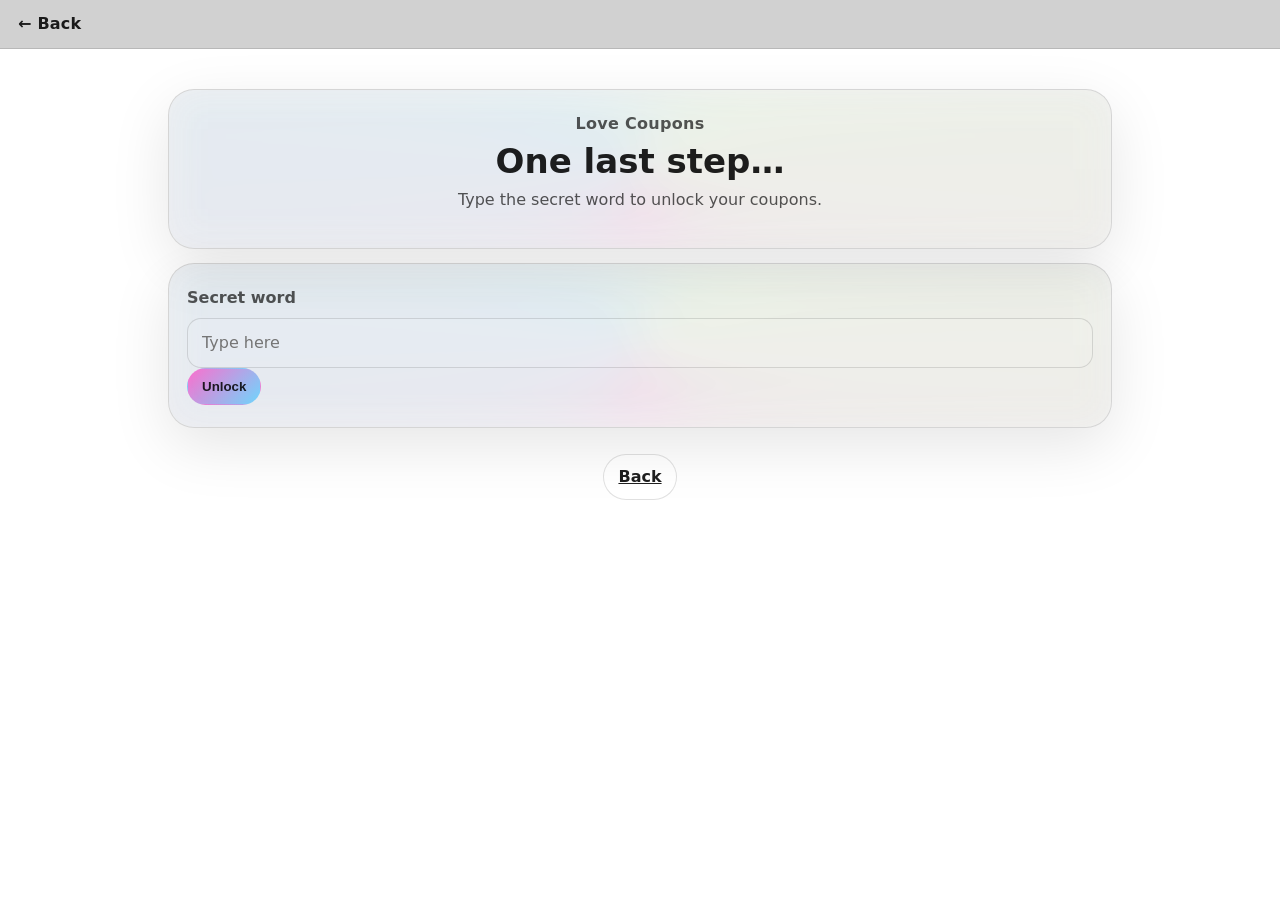
==== coupons.html @ c1a6b763 "my first commit" ====
<!doctype html>
<html lang="en">
<head>
  <meta charset="utf-8" />
  <meta name="viewport" content="width=device-width, initial-scale=1" />
  <meta name="color-scheme" content="dark light" />
  <title>Love Coupons</title>
  <link rel="stylesheet" href="styles.css" />
</head>
<body data-page="coupons">
  <canvas id="fx" aria-hidden="true"></canvas>

  <header class="topbar">
    <a class="brand" href="hub.html" aria-label="Back to gift hub">← Back</a>
  </header>

  <main class="page">
    <section class="screen" aria-label="Coupons">
      <div class="heroCard heroCenter">
        <p class="eyebrow">Unlocked</p>
        <h1 class="heroTitle">Your love coupons</h1>
        <p class="sub">Redeem any time you want.</p>
      </div>

      <div class="couponList" id="couponList" aria-label="Coupon list"></div>

      <div class="bottomBar">
        <a class="btn" href="hub.html">Back</a>
      </div>
    </section>
  </main>

  <script src="script.js"></script>
</body>
</html>
---- styles.css ----
:root{
  --bg0:#070a12;
  --bg1:#0e1630;
  --card:rgba(255,255,255,.07);
  --card2:rgba(255,255,255,.10);
  --text:rgba(255,255,255,.92);
  --muted:rgba(255,255,255,.72);
  --border:rgba(255,255,255,.16);
  --focus:rgba(255,255,255,.35);
  --radius:18px;
  --shadow:0 20px 80px rgba(0,0,0,.45);
  --max:980px;
}

@media (prefers-color-scheme: light){
  :root{
    --bg0:#f6f7fb;
    --bg1:#eef1ff;
    --card:rgba(0,0,0,.05);
    --card2:rgba(0,0,0,.07);
    --text:rgba(0,0,0,.88);
    --muted:rgba(0,0,0,.66);
    --border:rgba(0,0,0,.12);
    --focus:rgba(0,0,0,.25);
    --shadow:0 18px 60px rgba(0,0,0,.10);
  }
}

*{box-sizing:border-box}
html,body{height:100%}
body{
  margin:0;
  font:16px/1.5 system-ui,-apple-system,Segoe UI,Roboto,Ubuntu,Cantarell,Noto Sans,Arial;
  color:var(--text);
  /* background:
    radial-gradient(1200px 900px at 20% 10%, rgba(255,90,200,.18), transparent 55%),
    radial-gradient(900px 700px at 80% 20%, rgba(90,210,255,.16), transparent 50%),
    radial-gradient(800px 700px at 50% 90%, rgba(255,214,106,.10), transparent 50%),
    linear-gradient(180deg, var(--bg0), var(--bg1)); */
  overflow-x:hidden;
}

/* Layered heart background (soft, like the reference) */
body::before{
  content:"";
  position:fixed;
  inset:0;
  pointer-events:none;
  /* Draw a few big translucent hearts as layers */
  background-image:
    url("https://media2.giphy.com/media/v1.Y2lkPTc5MGI3NjExaWJuOGI5ZWMya2pvdXhsNnJheWJ4MGl4cWlxY21kdXRnZnNlNnR1ZyZlcD12MV9pbnRlcm5hbF9naWZfYnlfaWQmY3Q9Zw/26ufcYAkp8e66vanu/giphy.gif");
    /* url("data:image/svg+xml,%3Csvg xmlns='http://www.w3.org/2000/svg' viewBox='0 0 100 100'%3E%3Cpath d='M50 30C50 15 35 10 25 10C10 10 0 22 0 35C0 55 20 70 50 90C80 70 100 55 100 35C100 22 90 10 75 10C65 10 50 15 50 30Z' fill='%235ad2ff' opacity='0.10'/%3E%3C/svg%3E"),
    url("data:image/svg+xml,%3Csvg xmlns='http://www.w3.org/2000/svg' viewBox='0 0 100 100'%3E%3Cpath d='M50 30C50 15 35 10 25 10C10 10 0 22 0 35C0 55 20 70 50 90C80 70 100 55 100 35C100 22 90 10 75 10C65 10 50 15 50 30Z' fill='%23ffffff' opacity='0.06'/%3E%3C/svg%3E"); */
  background-repeat:no-repeat;
  background-size: 980px 980px, 760px 760px, 1180px 1180px;
  background-position: 12% 68%, 82% 38%, 50% 94%;
  opacity:.95;
}

#fx{
  position:fixed;
  inset:0;
  width:100%;
  height:100%;
  z-index:0;
  pointer-events:none;
}

.topbar{
  position:sticky;
  top:0;
  z-index:10;
  display:flex;
  align-items:center;
  justify-content:space-between;
  padding:12px 18px;
  background:rgba(0,0,0,.18);
  border-bottom:1px solid var(--border);
  backdrop-filter: blur(10px);
}

.brand{
  color:var(--text);
  text-decoration:none;
  font-weight:700;
  letter-spacing:.2px;
}

.nav{display:flex; gap:14px; flex-wrap:wrap}
.nav a{
  color:var(--muted);
  text-decoration:none;
  padding:6px 10px;
  border-radius:999px;
  border:1px solid transparent;
}
.nav a:hover{border-color:var(--border); color:var(--text)}

.page{position:relative; z-index:1; max-width:var(--max); margin:0 auto; padding:22px 18px 40px}

.hero{position:relative; padding:26px 0 14px}
.heroCard{
  position:relative;
  background:var(--card);
  border:1px solid var(--border);
  box-shadow:var(--shadow);
  border-radius:calc(var(--radius) + 8px);
  padding:22px 18px;
  overflow:hidden;
}
.heroCard::before{
  content:"";
  position:absolute;
  inset:-2px;
  background:conic-gradient(from 180deg, rgba(255,90,200,.16), rgba(90,210,255,.16), rgba(170,255,120,.12), rgba(255,90,200,.16));
  filter:blur(20px);
  opacity:.7;
  z-index:-1;
}

.eyebrow{margin:0 0 6px; color:var(--muted); font-weight:600; letter-spacing:.3px}
.hero h1{margin:0 0 10px; font-size:40px; line-height:1.08}
@media (max-width:560px){.hero h1{font-size:34px}}

.name{
  display:inline-block;
  padding:2px 10px;
  border-radius:12px;
  border:1px dashed var(--border);
  outline:none;
  background:rgba(255,255,255,.04);
}
.name:focus{box-shadow:0 0 0 3px var(--focus)}

.sub{margin:0 0 14px; color:var(--muted)}
.from{margin:0 0 10px; color:var(--muted); font-weight:650}
.smallName{font-size:14px; padding:2px 8px; border-radius:12px}
.hint{margin:12px 0 0; color:var(--muted); font-size:13px}

.heroActions{display:flex; gap:10px; flex-wrap:wrap}

.section{padding:18px 0}
.sectionHead{margin-bottom:10px}
.sectionHead h2{margin:0 0 4px; font-size:22px}
.sectionHead p{margin:0; color:var(--muted)}

.card{
  background:var(--card);
  border:1px solid var(--border);
  border-radius:var(--radius);
  padding:16px;
}

.center{display:grid; place-items:center; text-align:center; gap:12px}

.row{display:flex; gap:10px; align-items:center; justify-content:center; flex-wrap:wrap}
.small{font-size:13px; color:var(--muted)}
.muted{color:var(--muted)}
.h3{margin:0 0 6px; font-size:16px}
.left{justify-content:flex-start}

.btn{
  appearance:none;
  border:1px solid var(--border);
  background:rgba(255,255,255,.06);
  color:var(--text);
  border-radius:999px;
  padding:10px 14px;
  cursor:pointer;
  font-weight:650;
}
.btn:hover{background:rgba(255,255,255,.10)}
.btn:focus{outline:none; box-shadow:0 0 0 3px var(--focus)}
.btn.primary{
  border-color:transparent;
  background:linear-gradient(135deg, rgba(255,90,200,.85), rgba(90,210,255,.85));
  color:rgba(0,0,0,.85);
}

.srOnly{
  position:absolute;
  width:1px;
  height:1px;
  padding:0;
  margin:-1px;
  overflow:hidden;
  clip:rect(0,0,0,0);
  white-space:nowrap;
  border:0;
}

/* Balloons */
.balloons{position:absolute; inset:0; pointer-events:none}
.balloon{
  position:absolute;
  width:54px; height:66px;
  border-radius:999px 999px 999px 999px;
  opacity:.55;
  filter:blur(.2px);
  background:radial-gradient(circle at 30% 30%, rgba(255,255,255,.55), rgba(255,255,255,0) 55%),
             linear-gradient(180deg, rgba(255,255,255,.10), rgba(255,255,255,.02));
  border:1px solid var(--border);
  transform:translateY(0);
  animation:float 8s ease-in-out infinite;
}
.balloon::after{
  content:"";
  position:absolute;
  left:50%; bottom:-32px;
  width:1px; height:34px;
  background:var(--border);
  transform:translateX(-50%);
}
.b1{left:12px; top:22px; animation-duration:9.5s}
.b2{right:18px; top:30px; width:62px; height:76px; animation-duration:10.8s}
.b3{left:60%; top:20px; width:48px; height:60px; animation-duration:8.6s}
.b4{left:22%; top:40px; width:40px; height:52px; animation-duration:7.8s}

@keyframes float{
  0%,100%{transform:translateY(0)}
  50%{transform:translateY(-16px)}
}

/* Wish */
.wishRow{display:flex; gap:10px; flex-wrap:wrap; justify-content:center; margin-bottom:12px}
.chip{
  display:inline-flex;
  align-items:center;
  gap:8px;
  border:1px solid var(--border);
  padding:8px 12px;
  border-radius:999px;
  background:rgba(255,255,255,.04);
  cursor:pointer;
  user-select:none;
}
.chip input{accent-color:auto}
.wishActions{display:flex; gap:10px; justify-content:center; flex-wrap:wrap}
.wishOut{margin:12px 0 0; color:var(--text); font-weight:600; text-align:center}

/* Cake */
.cake{width:min(520px, 100%); position:relative; padding-top:18px}
.cakeTop{
  height:26px;
  border-radius:18px 18px 10px 10px;
  background:linear-gradient(90deg, rgba(255,255,255,.10), rgba(255,255,255,.05));
  border:1px solid var(--border);
}
.cakeBody{
  height:140px;
  border-radius:16px;
  margin-top:-6px;
  background:linear-gradient(180deg, rgba(255,90,200,.12), rgba(90,210,255,.10));
  border:1px solid var(--border);
}
.plate{
  height:22px;
  border-radius:999px;
  margin-top:12px;
  background:rgba(255,255,255,.06);
  border:1px solid var(--border);
}

.candles{
  display:flex;
  gap:10px;
  justify-content:center;
  margin:-10px 0 0;
}

.candle{
  position:relative;
  width:18px;
  height:48px;
  border-radius:8px;
  border:1px solid var(--border);
  background:linear-gradient(180deg, rgba(255,255,255,.12), rgba(255,255,255,.05));
  cursor:pointer;
}

.candle::before{
  content:"";
  position:absolute;
  top:-16px; left:50%;
  width:12px; height:16px;
  transform:translateX(-50%);
  border-radius:999px;
  background:radial-gradient(circle at 50% 35%, rgba(255,255,255,.9), rgba(255,190,90,.9) 35%, rgba(255,90,0,.0) 70%),
             radial-gradient(circle at 50% 60%, rgba(255,140,0,.9), rgba(255,0,0,.0) 68%);
  filter:drop-shadow(0 0 10px rgba(255,160,60,.55));
  animation:flicker .9s ease-in-out infinite;
}

.candle.out::before{opacity:0; animation:none}

@keyframes flicker{
  0%,100%{transform:translateX(-50%) scale(1); filter:drop-shadow(0 0 10px rgba(255,160,60,.55))}
  50%{transform:translateX(-50%) scale(.92); filter:drop-shadow(0 0 14px rgba(255,160,60,.75))}
}

/* Quiz */
.q{border:1px solid var(--border); border-radius:14px; padding:12px; margin:0 0 12px}
.q legend{padding:0 6px; font-weight:750}
.q label{display:block; margin:8px 0; color:var(--muted)}
.q input{margin-right:8px}

/* Memory */
.grid{
  margin-top:12px;
  display:grid;
  grid-template-columns:repeat(4, minmax(0, 1fr));
  gap:10px;
}
@media (max-width:520px){.grid{grid-template-columns:repeat(3, minmax(0, 1fr))}}

.cardTile{
  position:relative;
  height:74px;
  border-radius:16px;
  border:1px solid var(--border);
  background:rgba(255,255,255,.04);
  cursor:pointer;
  transform-style:preserve-3d;
  transition:transform .22s ease;
}
.cardTile:focus{outline:none; box-shadow:0 0 0 3px var(--focus)}
.cardTile.flipped{transform:rotateY(180deg)}

.face{
  position:absolute;
  inset:0;
  display:grid;
  place-items:center;
  backface-visibility:hidden;
  border-radius:16px;
  font-size:26px;
}
.face.back{
  transform:rotateY(180deg);
  background:rgba(255,255,255,.06);
}
.face.front{
  color:rgba(255,255,255,.75);
  letter-spacing:2px;
}

.footer{padding:22px 0 4px; color:var(--muted); text-align:center}

/* Surprise */
.surpriseGrid{
  display:grid;
  grid-template-columns:repeat(2, minmax(0, 1fr));
  gap:12px;
}
@media (max-width:760px){
  .surpriseGrid{grid-template-columns:1fr}
}

.surpriseCard{
  background:var(--card2);
  border:1px solid var(--border);
  border-radius:16px;
  padding:14px;
}

.letter{
  margin-top:10px;
  min-height:84px;
  padding:12px;
  border-radius:14px;
  border:1px solid var(--border);
  background:rgba(255,255,255,.04);
  white-space:pre-wrap;
  color:var(--text);
}

.scratchWrap{
  position:relative;
  height:170px;
  border-radius:16px;
  overflow:hidden;
  border:1px solid var(--border);
  background:rgba(255,255,255,.03);
  margin-top:10px;
}

.scratchUnder{
  position:absolute;
  inset:0;
  display:grid;
  place-items:center;
  text-align:center;
  padding:16px;
}

.bigReveal{
  font-weight:900;
  letter-spacing:.2px;
  font-size:22px;
  line-height:1.2;
}
.revealSmall{margin-top:6px; color:var(--muted); font-weight:700}

#scratch{
  position:absolute;
  inset:0;
  width:100%;
  height:100%;
  cursor:grab;
}
#scratch:active{cursor:grabbing}

@media (prefers-reduced-motion: reduce){
  *{animation:none !important; transition:none !important; scroll-behavior:auto !important}
}

/* -------------------- New multi-page flow -------------------- */
.hidden{display:none !important}

.screen{display:grid; gap:14px; padding:18px 0 40px}

.heroCenter{text-align:center}
.heroTitle{margin:0 0 8px; font-size:34px; line-height:1.12}
@media (max-width:560px){.heroTitle{font-size:30px}}

.timer{
  display:flex;
  align-items:stretch;
  justify-content:center;
  gap:10px;
  margin-top:10px;
}
.tUnit{
  min-width:78px;
  padding:10px 10px;
  border-radius:16px;
  border:1px solid var(--border);
  background:rgba(255,255,255,.05);
}
.tNum{font-size:28px; font-weight:900; letter-spacing:.4px}
.tLbl{font-size:12px; color:var(--muted); font-weight:700; letter-spacing:.3px}
.tSep{display:grid; place-items:center; color:var(--muted); font-weight:900; margin-top:8px}

.promptTitle{margin:0 0 10px; font-size:22px}

/* Mascot (prompt screen) */
.mascotFloat{
  display:grid;
  place-items:center;
  margin:6px 0 10px;
  animation:mascotPop .55s cubic-bezier(.2,.9,.2,1.15) both, mascotFloat 3.2s ease-in-out infinite .55s;
}
.mascotWave{
  width:min(220px, 70vw);
  height:auto;
  display:block;
  transform-origin:78% 78%;
  /* animation:mascotWave 1.3s ease-in-out infinite .55s; */
}

@keyframes mascotPop{
  0%{transform:translateY(10px) scale(.92); opacity:0}
  100%{transform:translateY(0) scale(1); opacity:1}
}

@keyframes mascotFloat{
  0%,100%{transform:translateY(0)}
  50%{transform:translateY(-10px)}
}

@keyframes mascotWave{
  0%,100%{transform:rotate(0deg)}
  50%{transform:rotate(-6deg)}
}

/* No thanks overlay */
.noThanksOverlay{
  position:absolute;
  inset:0;
  border-radius:inherit;
  background:rgba(0,0,0,.42);
  backdrop-filter: blur(8px);
  display:grid;
  place-items:center;
  padding:14px;
  opacity:0;
  transform:scale(.98);
  transition:opacity .18s ease, transform .18s ease;
  pointer-events:none;
}
.noThanksOverlay.show{
  opacity:1;
  transform:scale(1);
}
.noThanksGif{
  width:min(320px, 78vw);
  max-height:240px;
  height:auto;
  border-radius:18px;
  border:1px solid var(--border);
  background:rgba(255,255,255,.06);
  box-shadow:0 18px 60px rgba(0,0,0,.35);
}

.bottomBar{
  position:sticky;
  bottom:0;
  z-index:5;
  padding:12px 0 0;
  display:flex;
  justify-content:center;
}

.btn[disabled]{
  opacity:.55;
  cursor:not-allowed;
}

/* Balloons page */
.balloonSky{
  position:relative;
  height:min(520px, 62vh);
  border-radius:calc(var(--radius) + 8px);
  border:1px solid var(--border);
  background:linear-gradient(180deg, rgba(255,255,255,.06), rgba(255,255,255,.02));
  overflow:hidden;
}

.popBalloon{
  position:absolute;
  left:var(--x);
  top:110%;
  width:74px;
  height:92px;
  transform:translateX(-50%);
  cursor:pointer;
  border-radius:999px;
  border:1px solid var(--border);
  background:
    radial-gradient(circle at 30% 28%, rgba(255,255,255,.70), rgba(255,255,255,0) 58%),
    linear-gradient(180deg, hsla(var(--h), 90%, 70%, .92), hsla(var(--h), 80%, 50%, .92));
  box-shadow:0 14px 40px rgba(0,0,0,.30);
  animation:
    riseIn 2.8s cubic-bezier(.18,.9,.22,1.02) forwards,
    bob 3.8s ease-in-out infinite 2.8s,
    sway 5.2s ease-in-out infinite 2.8s;
}
.popBalloon::after{
  content:"";
  position:absolute;
  left:50%;
  bottom:-46px;
  width:1px;
  height:48px;
  transform:translateX(-50%);
  background:var(--border);
}
.popBalloon::before{
  content:"";
  position:absolute;
  left:50%;
  bottom:-10px;
  width:16px;
  height:12px;
  transform:translateX(-50%);
  border-radius:2px 2px 10px 10px;
  background:rgba(255,255,255,.10);
  border:1px solid var(--border);
}

.popBalloon.popped{
  pointer-events:none;
  opacity:0;
  transform:translateX(-50%) scale(1.25);
  transition:transform .18s ease, opacity .18s ease;
}

@keyframes riseIn{
  0%{top:110%}
  100%{top:var(--top, 18%)}
}
@keyframes bob{
  0%,100%{transform:translateX(-50%) translateY(0)}
  50%{transform:translateX(-50%) translateY(-14px)}
}
@keyframes sway{
  0%,100%{margin-left:0}
  50%{margin-left:14px}
}

/* Modal */
.modal{
  position:fixed;
  inset:0;
  background:rgba(0,0,0,.55);
  display:grid;
  place-items:center;
  padding:18px;
  z-index:30;
}
.modalCard{
  width:min(520px, 100%);
  border-radius:calc(var(--radius) + 8px);
  border:1px solid var(--border);
  background:var(--card);
  box-shadow:var(--shadow);
  padding:14px;
}
.modalClose{margin-left:auto; display:block}
.revealMedia{
  margin-top:10px;
  height:200px;
  border-radius:16px;
  border:1px solid var(--border);
  background:rgba(255,255,255,.05);
  display:grid;
  place-items:center;
  overflow:hidden;
}
.revealMedia img{width:100%; height:100%; object-fit:cover; display:block}
.revealTitle{margin:12px 0 6px; font-size:20px}
.revealText{margin:0; color:var(--muted)}

/* Hub icons */
.iconGrid{
  display:grid;
  grid-template-columns:repeat(2, minmax(0, 1fr));
  gap:12px;
}
@media (max-width:520px){.iconGrid{grid-template-columns:1fr}}

.iconCard{
  text-decoration:none;
  color:inherit;
  background:var(--card);
  border:1px solid var(--border);
  border-radius:calc(var(--radius) + 2px);
  padding:16px;
  display:grid;
  place-items:center;
  gap:10px;
  transition:transform .18s ease, background .18s ease;
}
.iconCard:hover{transform:translateY(-2px); background:rgba(255,255,255,.08)}
.iconImg{width:68px; height:68px; display:block}
.iconLabel{font-weight:850; letter-spacing:.2px}

/* Gallery */
.galleryGrid{
  display:grid;
  grid-template-columns:repeat(3, minmax(0, 1fr));
  gap:10px;
}
@media (max-width:760px){.galleryGrid{grid-template-columns:repeat(2, minmax(0, 1fr))}}

.photoTile{
  border-radius:16px;
  border:1px solid var(--border);
  overflow:hidden;
  aspect-ratio:1/1;
  background:rgba(255,255,255,.04);
  transform:translateY(8px);
  opacity:0;
  animation:tileIn .45s ease forwards;
}
.photoTile img{width:100%; height:100%; object-fit:cover; display:block}
@keyframes tileIn{to{transform:translateY(0); opacity:1}}

/* Letter */
.loveLetter{white-space:pre-wrap; line-height:1.7}

/* Unlock */
.field{display:grid; gap:8px}
.fieldLbl{font-weight:800; color:var(--muted)}
.fieldInput{
  width:100%;
  padding:12px 14px;
  border-radius:14px;
  border:1px solid var(--border);
  background:rgba(255,255,255,.04);
  color:var(--text);
  font:inherit;
}
.fieldInput:focus{outline:none; box-shadow:0 0 0 3px var(--focus)}

/* Coupons */
.couponList{display:grid; gap:12px}
.ticket{
  position:relative;
  padding:16px;
  border-radius:18px;
  border:1px dashed rgba(255,255,255,.22);
  background:rgba(255,255,255,.05);
  overflow:hidden;
}
.ticketTitle{margin:0 0 4px; font-size:16px; font-weight:900}
.ticketSub{margin:0; color:var(--muted)}
.ticket::before,.ticket::after{
  content:"";
  position:absolute;
  top:50%;
  width:22px;
  height:22px;
  border-radius:999px;
  background:linear-gradient(180deg, var(--bg0), var(--bg1));
  border:1px solid var(--border);
  transform:translateY(-50%);
}
.ticket::before{left:-12px}
.ticket::after{right:-12px}

/* Bouquet */
.bouquetWrap{display:grid; place-items:center}
.bouquetCard{
  position:relative;
  width:min(560px, 100%);
  border-radius:calc(var(--radius) + 10px);
  border:1px solid var(--border);
  background:var(--card);
  box-shadow:var(--shadow);
  padding:18px;
  overflow:hidden;
}
.bouquetArt{
  height:320px;
  border-radius:18px;
  border:1px solid var(--border);
  background:rgba(255,255,255,.05);
}
.bouquetCaption{margin-top:12px; text-align:center; font-weight:900}
.bubble{
  position:absolute;
  max-width:220px;
  padding:10px 12px;
  border-radius:16px;
  border:1px solid var(--border);
  background:rgba(255,255,255,.06);
  color:var(--text);
  font-size:13px;
}
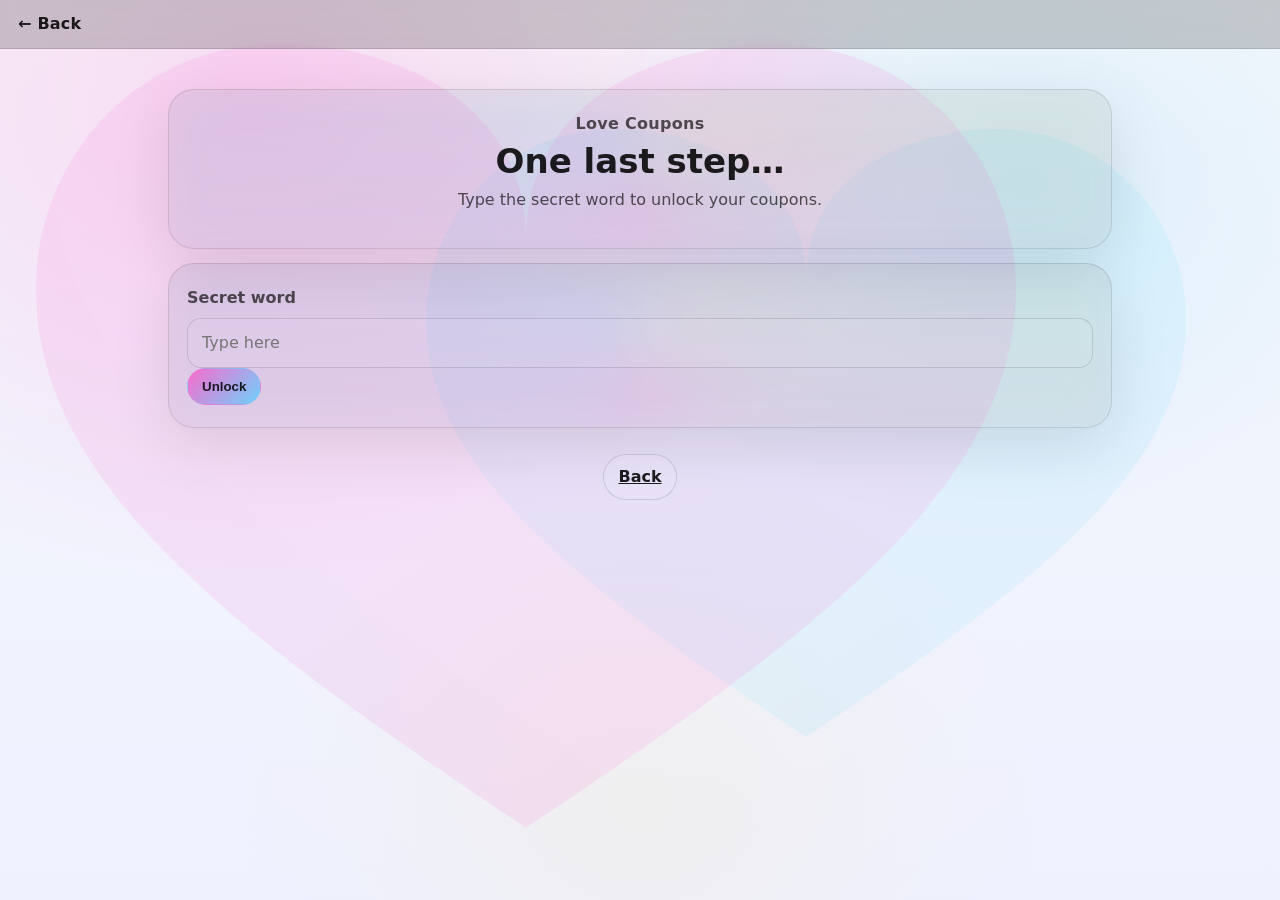
==== commit c1e6d033: "upadted data cake" ====
--- a/coupons.html
+++ b/coupons.html
@@ -17,9 +17,13 @@
   <main class="page">
     <section class="screen" aria-label="Coupons">
       <div class="heroCard heroCenter">
-        <p class="eyebrow">Unlocked</p>
-        <h1 class="heroTitle">Your love coupons</h1>
-        <p class="sub">Redeem any time you want.</p>
+        <p class="eyebrow">Love Coupons</p>
+        <h1 class="heroTitle">Tap to redeem!</h1>
+        <p class="sub">Each coupon can be redeemed once.</p>
+
+        <div class="row" style="margin-top:10px">
+          <button class="btn primary" id="addCouponBtn" type="button">+ Add</button>
+        </div>
       </div>
 
       <div class="couponList" id="couponList" aria-label="Coupon list"></div>
@@ -27,6 +31,28 @@
       <div class="bottomBar">
         <a class="btn" href="hub.html">Back</a>
       </div>
+
+      <div class="modal hidden" id="couponModal" role="dialog" aria-modal="true" aria-label="Add coupon">
+        <div class="modalCard">
+          <button class="modalClose btn" id="closeCouponModal" type="button" aria-label="Close">Close</button>
+          <h2 class="revealTitle" style="margin-top:10px">Add a coupon</h2>
+
+          <label class="field" style="margin-top:10px">
+            <span class="fieldLbl">Title</span>
+            <input class="fieldInput" id="newCouponTitle" type="text" autocomplete="off" placeholder="Eg: Long Drive + Music Night" />
+          </label>
+
+          <label class="field" style="margin-top:12px">
+            <span class="fieldLbl">Subtitle</span>
+            <input class="fieldInput" id="newCouponSub" type="text" autocomplete="off" placeholder="Eg: Good for one big smile!" />
+          </label>
+
+          <div class="row left" style="margin-top:12px">
+            <button class="btn primary" id="submitCouponBtn" type="button">Submit</button>
+            <span class="small" id="couponModalMsg" aria-live="polite"></span>
+          </div>
+        </div>
+      </div>
     </section>
   </main>
 
--- a/styles.css
+++ b/styles.css
@@ -32,25 +32,51 @@
   margin:0;
   font:16px/1.5 system-ui,-apple-system,Segoe UI,Roboto,Ubuntu,Cantarell,Noto Sans,Arial;
   color:var(--text);
-  /* background:
+  background:
     radial-gradient(1200px 900px at 20% 10%, rgba(255,90,200,.18), transparent 55%),
     radial-gradient(900px 700px at 80% 20%, rgba(90,210,255,.16), transparent 50%),
     radial-gradient(800px 700px at 50% 90%, rgba(255,214,106,.10), transparent 50%),
-    linear-gradient(180deg, var(--bg0), var(--bg1)); */
+    linear-gradient(180deg, var(--bg0), var(--bg1));
   overflow-x:hidden;
 }
 
-/* Layered heart background (soft, like the reference) */
-body::before{
+/* Background overlay (per-page) */
+body[data-page="home"]::before{
   content:"";
   position:fixed;
   inset:0;
   pointer-events:none;
-  /* Draw a few big translucent hearts as layers */
+  background-image:url("https://media2.giphy.com/media/v1.Y2lkPTc5MGI3NjExaWJuOGI5ZWMya2pvdXhsNnJheWJ4MGl4cWlxY21kdXRnZnNlNnR1ZyZlcD12MV9pbnRlcm5hbF9naWZfYnlfaWQmY3Q9Zw/26ufcYAkp8e66vanu/giphy.gif");
+  background-repeat:no-repeat;
+  background-size:cover;
+  background-position:center;
+  opacity:.28;
+}
+
+/* Dotted background for Love Coupons page */
+body[data-page="coupons"]::before{
+  content:"";
+  position:fixed;
+  inset:0;
+  pointer-events:none;
   background-image:
-    url("https://media2.giphy.com/media/v1.Y2lkPTc5MGI3NjExaWJuOGI5ZWMya2pvdXhsNnJheWJ4MGl4cWlxY21kdXRnZnNlNnR1ZyZlcD12MV9pbnRlcm5hbF9naWZfYnlfaWQmY3Q9Zw/26ufcYAkp8e66vanu/giphy.gif");
-    /* url("data:image/svg+xml,%3Csvg xmlns='http://www.w3.org/2000/svg' viewBox='0 0 100 100'%3E%3Cpath d='M50 30C50 15 35 10 25 10C10 10 0 22 0 35C0 55 20 70 50 90C80 70 100 55 100 35C100 22 90 10 75 10C65 10 50 15 50 30Z' fill='%235ad2ff' opacity='0.10'/%3E%3C/svg%3E"),
-    url("data:image/svg+xml,%3Csvg xmlns='http://www.w3.org/2000/svg' viewBox='0 0 100 100'%3E%3Cpath d='M50 30C50 15 35 10 25 10C10 10 0 22 0 35C0 55 20 70 50 90C80 70 100 55 100 35C100 22 90 10 75 10C65 10 50 15 50 30Z' fill='%23ffffff' opacity='0.06'/%3E%3C/svg%3E"); */
+    radial-gradient(circle at 1px 1px, rgba(255,255,255,.20) 1.2px, transparent 1.3px),
+    radial-gradient(circle at 1px 1px, rgba(255,90,200,.10) 1.1px, transparent 1.2px);
+  background-size: 22px 22px, 28px 28px;
+  background-position: 0 0, 10px 6px;
+  opacity:.85;
+}
+
+/* Layered heart background (soft) for other pages */
+body:not([data-page="home"]):not([data-page="coupons"])::before{
+  content:"";
+  position:fixed;
+  inset:0;
+  pointer-events:none;
+  background-image:
+    url("data:image/svg+xml,%3Csvg xmlns='http://www.w3.org/2000/svg' viewBox='0 0 100 100'%3E%3Cpath d='M50 30C50 15 35 10 25 10C10 10 0 22 0 35C0 55 20 70 50 90C80 70 100 55 100 35C100 22 90 10 75 10C65 10 50 15 50 30Z' fill='%23ff5ac8' opacity='0.12'/%3E%3C/svg%3E"),
+    url("data:image/svg+xml,%3Csvg xmlns='http://www.w3.org/2000/svg' viewBox='0 0 100 100'%3E%3Cpath d='M50 30C50 15 35 10 25 10C10 10 0 22 0 35C0 55 20 70 50 90C80 70 100 55 100 35C100 22 90 10 75 10C65 10 50 15 50 30Z' fill='%235ad2ff' opacity='0.10'/%3E%3C/svg%3E"),
+    url("data:image/svg+xml,%3Csvg xmlns='http://www.w3.org/2000/svg' viewBox='0 0 100 100'%3E%3Cpath d='M50 30C50 15 35 10 25 10C10 10 0 22 0 35C0 55 20 70 50 90C80 70 100 55 100 35C100 22 90 10 75 10C65 10 50 15 50 30Z' fill='%23ffffff' opacity='0.06'/%3E%3C/svg%3E");
   background-repeat:no-repeat;
   background-size: 980px 980px, 760px 760px, 1180px 1180px;
   background-position: 12% 68%, 82% 38%, 50% 94%;
@@ -240,11 +266,27 @@
 
 /* Cake */
 .cake{width:min(520px, 100%); position:relative; padding-top:18px}
+.cakeScene{width:min(560px, 100%); display:grid; place-items:center}
+
+/* Slightly richer cake look */
 .cakeTop{
   height:26px;
   border-radius:18px 18px 10px 10px;
   background:linear-gradient(90deg, rgba(255,255,255,.10), rgba(255,255,255,.05));
   border:1px solid var(--border);
+  position:relative;
+}
+.cakeTop::after{
+  content:"";
+  position:absolute;
+  left:12px;
+  right:12px;
+  bottom:-8px;
+  height:14px;
+  border-radius:14px;
+  background:linear-gradient(90deg, rgba(255,90,200,.20), rgba(90,210,255,.18));
+  filter:blur(.2px);
+  opacity:.9;
 }
 .cakeBody{
   height:140px;
@@ -252,6 +294,15 @@
   margin-top:-6px;
   background:linear-gradient(180deg, rgba(255,90,200,.12), rgba(90,210,255,.10));
   border:1px solid var(--border);
+  position:relative;
+}
+.cakeBody::before{
+  content:"";
+  position:absolute;
+  inset:10px 12px auto 12px;
+  height:10px;
+  border-radius:999px;
+  background:rgba(255,255,255,.08);
 }
 .plate{
   height:22px;
@@ -276,7 +327,9 @@
   border:1px solid var(--border);
   background:linear-gradient(180deg, rgba(255,255,255,.12), rgba(255,255,255,.05));
   cursor:pointer;
-}
+  transition:transform .12s ease;
+}
+.candle:active{transform:translateY(2px) scale(.98)}
 
 .candle::before{
   content:"";
@@ -291,11 +344,58 @@
   animation:flicker .9s ease-in-out infinite;
 }
 
+/* Smoke puff when candle is blown out */
+.candle::after{
+  content:"";
+  position:absolute;
+  top:-18px;
+  left:50%;
+  width:14px;
+  height:14px;
+  transform:translateX(-50%) scale(.7);
+  border-radius:999px;
+  background:radial-gradient(circle at 50% 40%, rgba(255,255,255,.55), rgba(255,255,255,0) 70%);
+  opacity:0;
+  pointer-events:none;
+}
+.candle.out::after{
+  animation:smoke .6s ease-out both;
+}
+
+@keyframes smoke{
+  0%{opacity:0; transform:translateX(-50%) translateY(4px) scale(.6)}
+  20%{opacity:.55}
+  100%{opacity:0; transform:translateX(-50%) translateY(-18px) scale(1.1)}
+}
+
 .candle.out::before{opacity:0; animation:none}
 
 @keyframes flicker{
   0%,100%{transform:translateX(-50%) scale(1); filter:drop-shadow(0 0 10px rgba(255,160,60,.55))}
   50%{transform:translateX(-50%) scale(.92); filter:drop-shadow(0 0 14px rgba(255,160,60,.75))}
+}
+
+.cakeLoveText{
+  margin:10px 0 0;
+  font-weight:950;
+  letter-spacing:.2px;
+  font-size:18px;
+  text-align:center;
+  background:linear-gradient(135deg, rgba(255,90,200,.92), rgba(90,210,255,.92));
+  -webkit-background-clip:text;
+  background-clip:text;
+  color:transparent;
+  animation:cakeLovePop .7s cubic-bezier(.2,.9,.2,1.15) both, cakeLoveFloat 2.8s ease-in-out infinite .7s;
+}
+
+@keyframes cakeLovePop{
+  0%{transform:translateY(6px) scale(.96); opacity:0}
+  100%{transform:translateY(0) scale(1); opacity:1}
+}
+
+@keyframes cakeLoveFloat{
+  0%,100%{transform:translateY(0)}
+  50%{transform:translateY(-6px)}
 }
 
 /* Quiz */
@@ -684,17 +784,21 @@
 .fieldInput:focus{outline:none; box-shadow:0 0 0 3px var(--focus)}
 
 /* Coupons */
-.couponList{display:grid; gap:12px}
+.couponList{display:grid; gap:14px; width:min(760px, 100%); margin:0 auto}
+
 .ticket{
   position:relative;
-  padding:16px;
-  border-radius:18px;
-  border:1px dashed rgba(255,255,255,.22);
+  display:grid;
+  grid-template-columns:44px 1fr auto;
+  gap:12px;
+  align-items:center;
+  padding:14px 14px;
+  border-radius:20px;
+  border:2px dashed rgba(255,90,200,.28);
   background:rgba(255,255,255,.05);
   overflow:hidden;
 }
-.ticketTitle{margin:0 0 4px; font-size:16px; font-weight:900}
-.ticketSub{margin:0; color:var(--muted)}
+
 .ticket::before,.ticket::after{
   content:"";
   position:absolute;
@@ -705,9 +809,106 @@
   background:linear-gradient(180deg, var(--bg0), var(--bg1));
   border:1px solid var(--border);
   transform:translateY(-50%);
+  opacity:.85;
 }
 .ticket::before{left:-12px}
 .ticket::after{right:-12px}
+
+.ticketGlyph{
+  width:40px;
+  height:40px;
+  border-radius:14px;
+  border:1px solid var(--border);
+  background:rgba(255,255,255,.06);
+  display:grid;
+  place-items:center;
+}
+.ticketGlyph::before{
+  content:"";
+  width:22px;
+  height:18px;
+  border-radius:6px;
+  border:2px solid rgba(255,90,200,.35);
+  background:rgba(255,255,255,.04);
+  box-shadow: inset 0 0 0 2px rgba(90,210,255,.12);
+}
+
+.ticketText{min-width:0}
+.ticketTitle{margin:0 0 3px; font-size:16px; font-weight:950}
+.ticketSub{margin:0; color:var(--muted)}
+
+.redeemBtn{
+  border:1px solid var(--border);
+  background:rgba(255,255,255,.06);
+  color:var(--text);
+  border-radius:999px;
+  padding:10px 12px;
+  cursor:pointer;
+  font-weight:900;
+  min-width:106px;
+}
+.redeemBtn:hover{background:rgba(255,255,255,.10)}
+.redeemBtn:focus{outline:none; box-shadow:0 0 0 3px var(--focus)}
+
+.ticketActions{
+  display:flex;
+  align-items:center;
+  gap:8px;
+}
+
+.iconBtn{
+  appearance:none;
+  border:1px solid var(--border);
+  background:rgba(255,255,255,.06);
+  color:var(--text);
+  width:40px;
+  height:40px;
+  border-radius:999px;
+  cursor:pointer;
+  display:grid;
+  place-items:center;
+}
+.iconBtn:hover{background:rgba(255,255,255,.10)}
+.iconBtn:focus{outline:none; box-shadow:0 0 0 3px var(--focus)}
+.iconBtn svg{width:18px; height:18px; display:block; fill:currentColor}
+
+.iconBtn.danger{
+  border-color:rgba(255,90,200,.30);
+}
+
+.ticket[data-redeemed="0"] .unredeemBtn{display:none}
+
+.ticket[data-redeemed="1"]{
+  border-color:rgba(255,255,255,.20);
+  opacity:.92;
+}
+.ticket[data-redeemed="1"] .redeemBtn{
+  opacity:.62;
+  cursor:not-allowed;
+}
+
+.redeemedStamp{
+  position:absolute;
+  left:50%;
+  top:50%;
+  transform:translate(-50%,-50%) rotate(-16deg) scale(.98);
+  padding:12px 18px;
+  border-radius:10px;
+  border:6px solid rgba(255,90,200,.55);
+  color:rgba(255,90,200,.80);
+  font-weight:1000;
+  letter-spacing:2px;
+  text-transform:uppercase;
+  opacity:0;
+  pointer-events:none;
+  background:rgba(255,255,255,.04);
+  box-shadow:0 14px 40px rgba(0,0,0,.25);
+}
+.ticket[data-redeemed="1"] .redeemedStamp{
+  opacity:1;
+  transform:translate(-50%,-50%) rotate(-16deg) scale(1);
+  transition:opacity .18s ease, transform .18s ease;
+}
 
 /* Bouquet */
 .bouquetWrap{display:grid; place-items:center}
